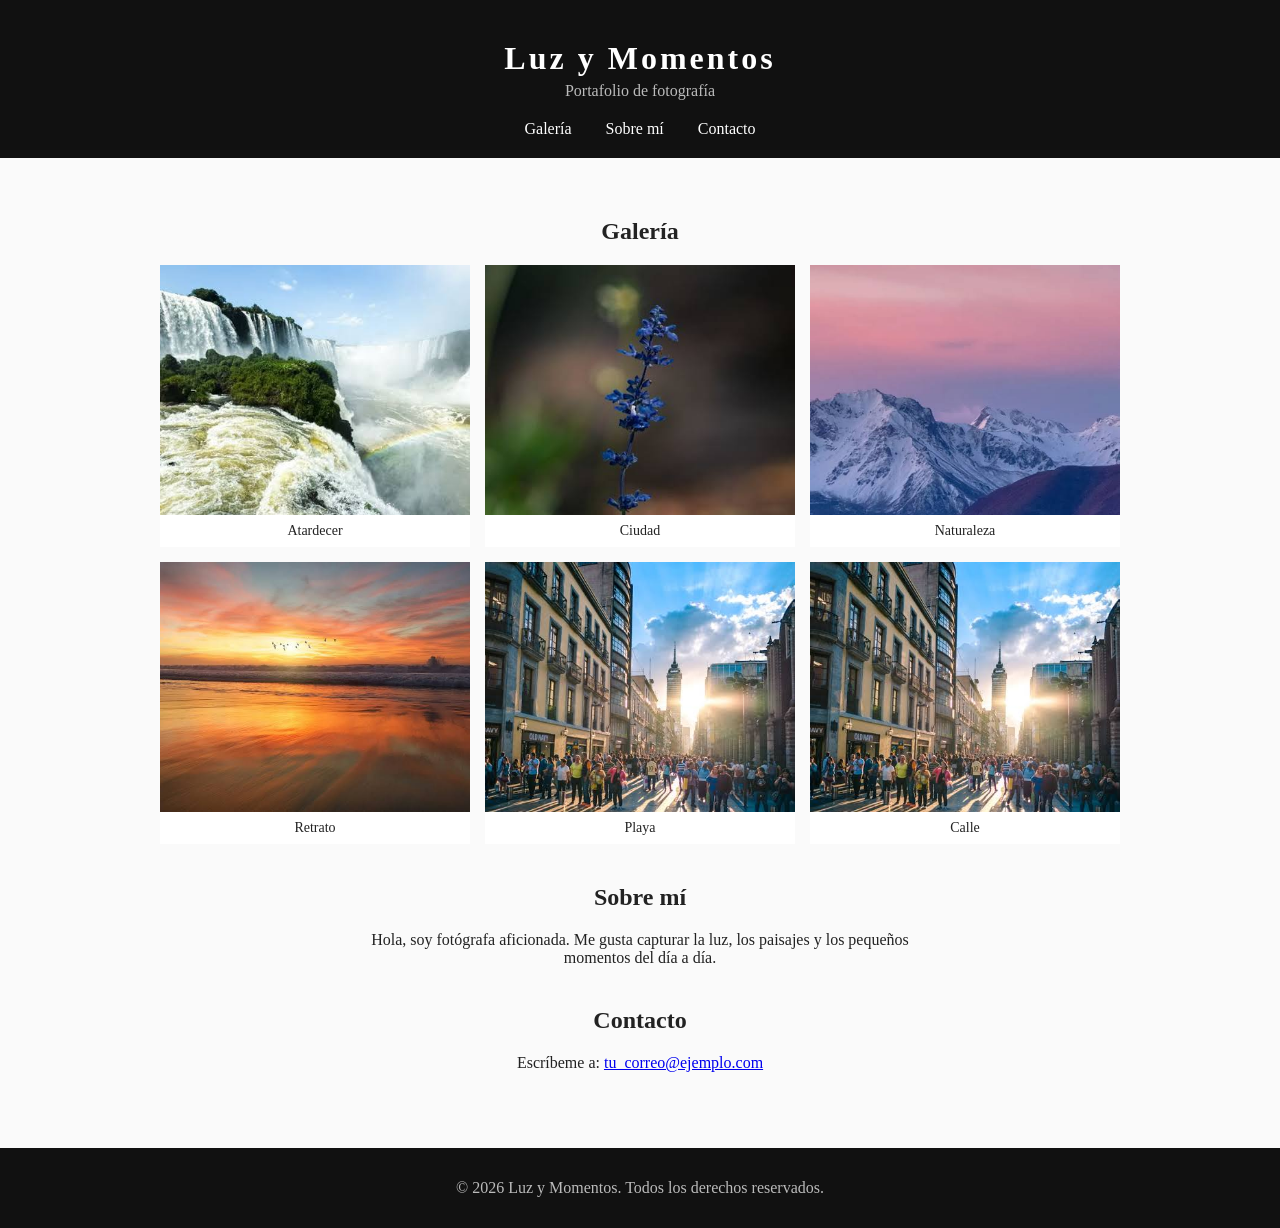
==== portafolio-fotografia/index.html @ 12e8d95d "Primer commit: portafolio de fotografía con HTML y CSS" ====
<!DOCTYPE html>
<html lang="es">
<head>
  <meta charset="UTF-8">
  <meta name="viewport" content="width=device-width, initial-scale=1.0">
  <title>Portafolio de Fotografía</title>
  <link rel="stylesheet" href="style.css">
</head>
<body>
  <header>
    <h1>Luz y Momentos</h1>
    <p>Portafolio de fotografía</p>
    <nav>
      <a href="#galeria">Galería</a>
      <a href="#sobre-mi">Sobre mí</a>
      <a href="#contacto">Contacto</a>
    </nav>
  </header>

  <main>
    <section id="galeria">
      <h2>Galería</h2>
      <div class="galeria">
        <figure>
          <img src="imagenes/img1.jpeg" alt="Fotografía 1">
          <figcaption>Atardecer</figcaption>
        </figure>
        <figure>
          <img src="imagenes/img2.jpeg" alt="Fotografía 2">
          <figcaption>Ciudad</figcaption>
        </figure>
        <figure>
          <img src="imagenes/img3.jpeg" alt="Fotografía 3">
          <figcaption>Naturaleza</figcaption>
        </figure>
        <figure>
          <img src="imagenes/img4.jpeg" alt="Fotografía 4">
          <figcaption>Retrato</figcaption>
        </figure>
        <figure>
          <img src="imagenes/img5.jpeg" alt="Fotografía 5">
          <figcaption>Playa</figcaption>
        </figure>
        <figure>
          <img src="imagenes/img6.jpeg" alt="Fotografía 6">
          <figcaption>Calle</figcaption>
        </figure>
      </div>
    </section>

    <section id="sobre-mi">
      <h2>Sobre mí</h2>
      <p>Hola, soy fotógrafa aficionada. Me gusta capturar la luz, los paisajes y los pequeños momentos del día a día.</p>
    </section>

    <section id="contacto">
      <h2>Contacto</h2>
      <p>Escríbeme a: <a href="mailto:tu_correo@ejemplo.com">tu_correo@ejemplo.com</a></p>
    </section>
  </main>

  <footer>
    <p>&copy; 2026 Luz y Momentos. Todos los derechos reservados.</p>
  </footer>
</body>
</html>
---- portafolio-fotografia/style.css ----
* {
  box-sizing: border-box;
}

body {
  font-family: Georgia, serif;
  margin: 0;
  background-color: #fafafa;
  color: #222;
}

header {
  background-color: #111;
  color: white;
  text-align: center;
  padding: 40px 20px 20px;
}

header h1 {
  margin: 0;
  letter-spacing: 3px;
}

header p {
  margin: 5px 0 20px;
  color: #bbb;
}

nav a {
  color: white;
  text-decoration: none;
  margin: 0 15px;
}

nav a:hover {
  color: #e0b36a;
}

main {
  max-width: 1000px;
  margin: 0 auto;
  padding: 20px;
}

h2 {
  text-align: center;
  margin-top: 40px;
}

.galeria {
  display: grid;
  grid-template-columns: repeat(auto-fit, minmax(280px, 1fr));
  gap: 15px;
}

figure {
  margin: 0;
  overflow: hidden;
  background-color: #ddd;
}

figure img {
  width: 100%;
  height: 250px;
  object-fit: cover;
  display: block;
  transition: transform 0.3s;
}

figure:hover img {
  transform: scale(1.05);
}

figcaption {
  text-align: center;
  padding: 8px;
  font-size: 14px;
  background-color: white;
}

#sobre-mi, #contacto {
  text-align: center;
  max-width: 600px;
  margin: 0 auto;
}

footer {
  text-align: center;
  background-color: #111;
  color: #bbb;
  padding: 15px;
  margin-top: 40px;
}
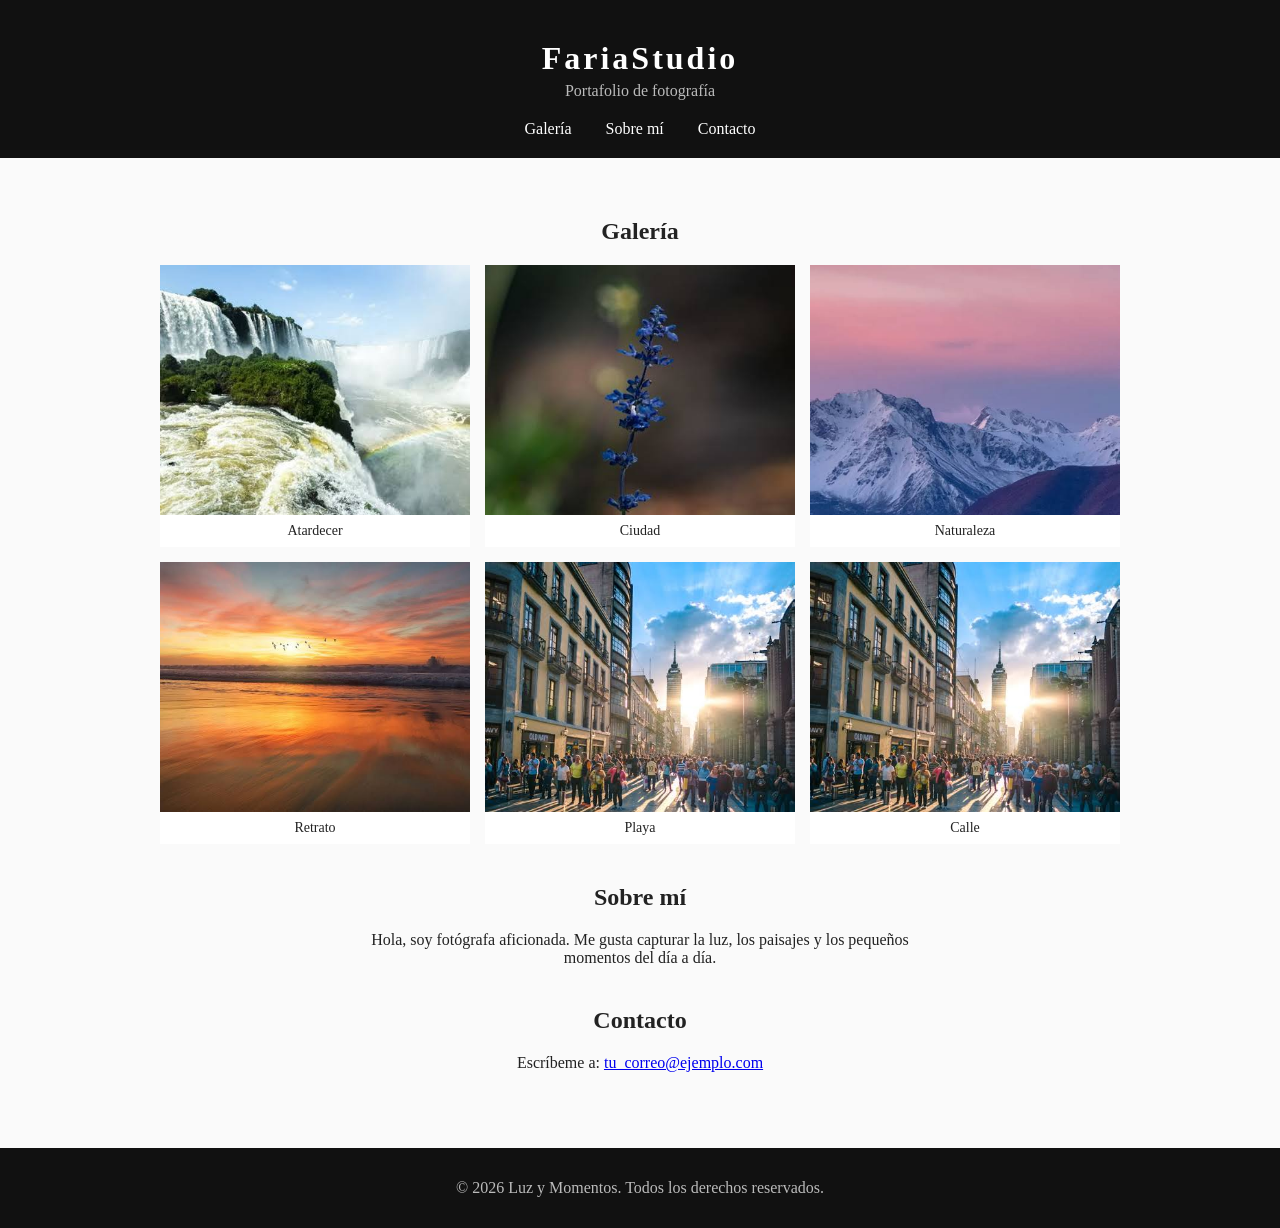
==== commit 2e7b155c: "Cambio el nombre del portafolio a FariaStudio" ====
--- a/portafolio-fotografia/index.html
+++ b/portafolio-fotografia/index.html
@@ -8,7 +8,7 @@
 </head>
 <body>
   <header>
-    <h1>Luz y Momentos</h1>
+    <h1>FariaStudio</h1>
     <p>Portafolio de fotografía</p>
     <nav>
       <a href="#galeria">Galería</a>
--- a/portafolio-fotografia/style.css
+++ b/portafolio-fotografia/style.css
@@ -33,7 +33,7 @@
 }
 
 nav a:hover {
-  color: #e0b36a;
+  color: #da6ae0;
 }
 
 main {
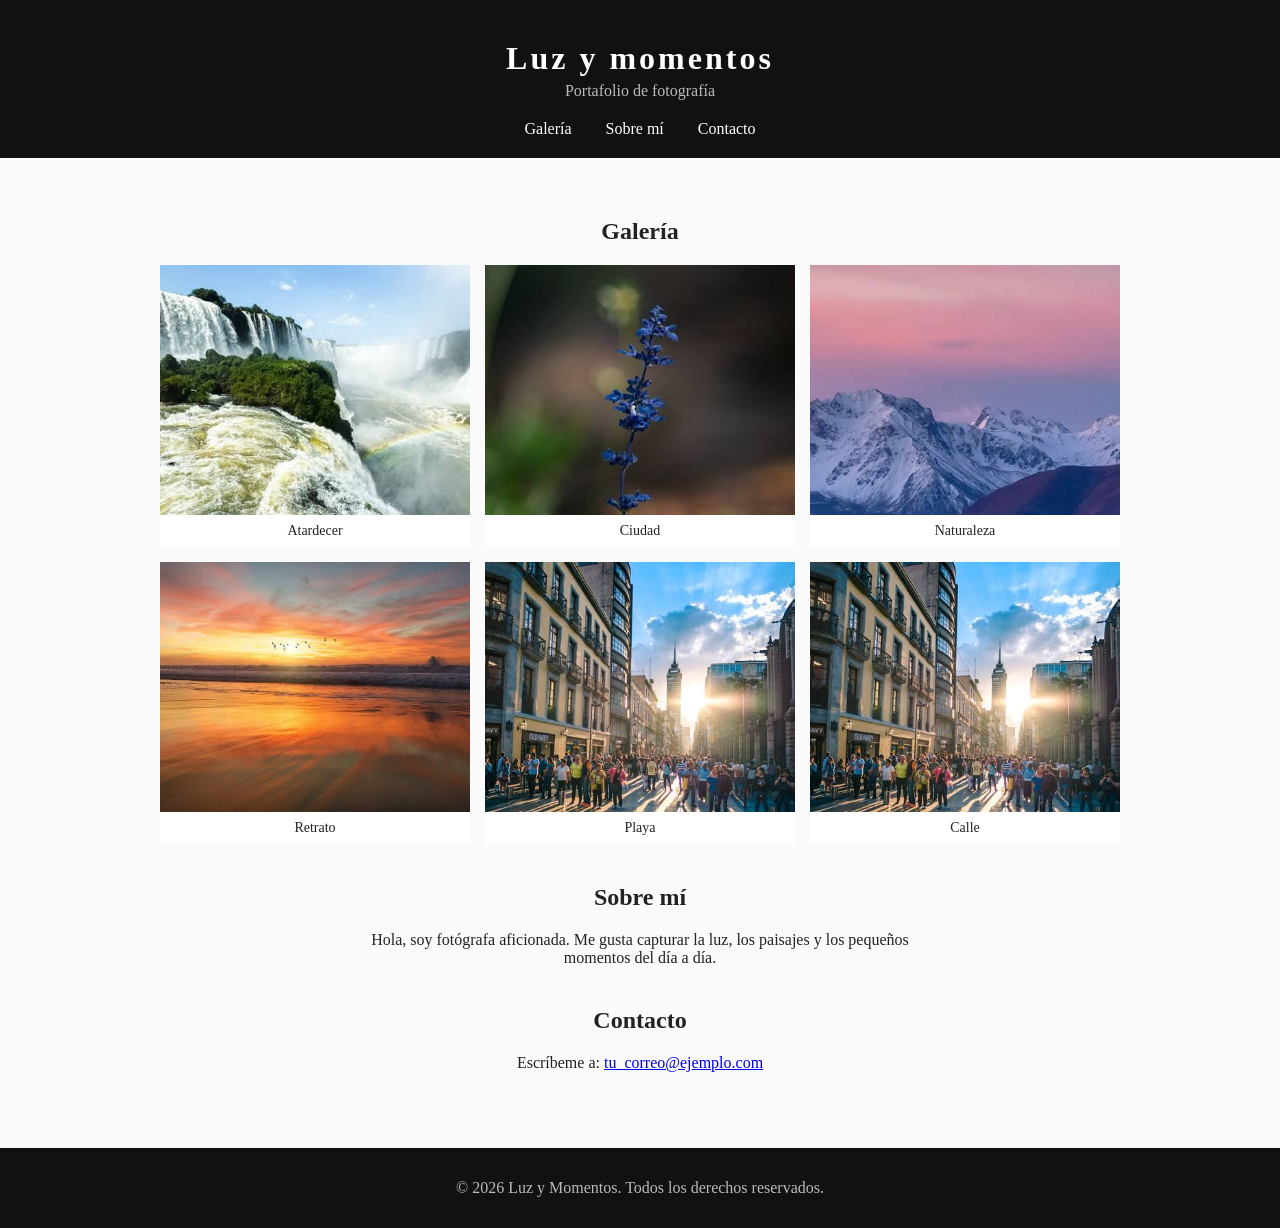
==== commit 65eb4931: "Cambio el nombre del portafolio a Luz y momentos" ====
--- a/portafolio-fotografia/index.html
+++ b/portafolio-fotografia/index.html
@@ -8,7 +8,7 @@
 </head>
 <body>
   <header>
-    <h1>FariaStudio</h1>
+    <h1>Luz y momentos</h1>
     <p>Portafolio de fotografía</p>
     <nav>
       <a href="#galeria">Galería</a>
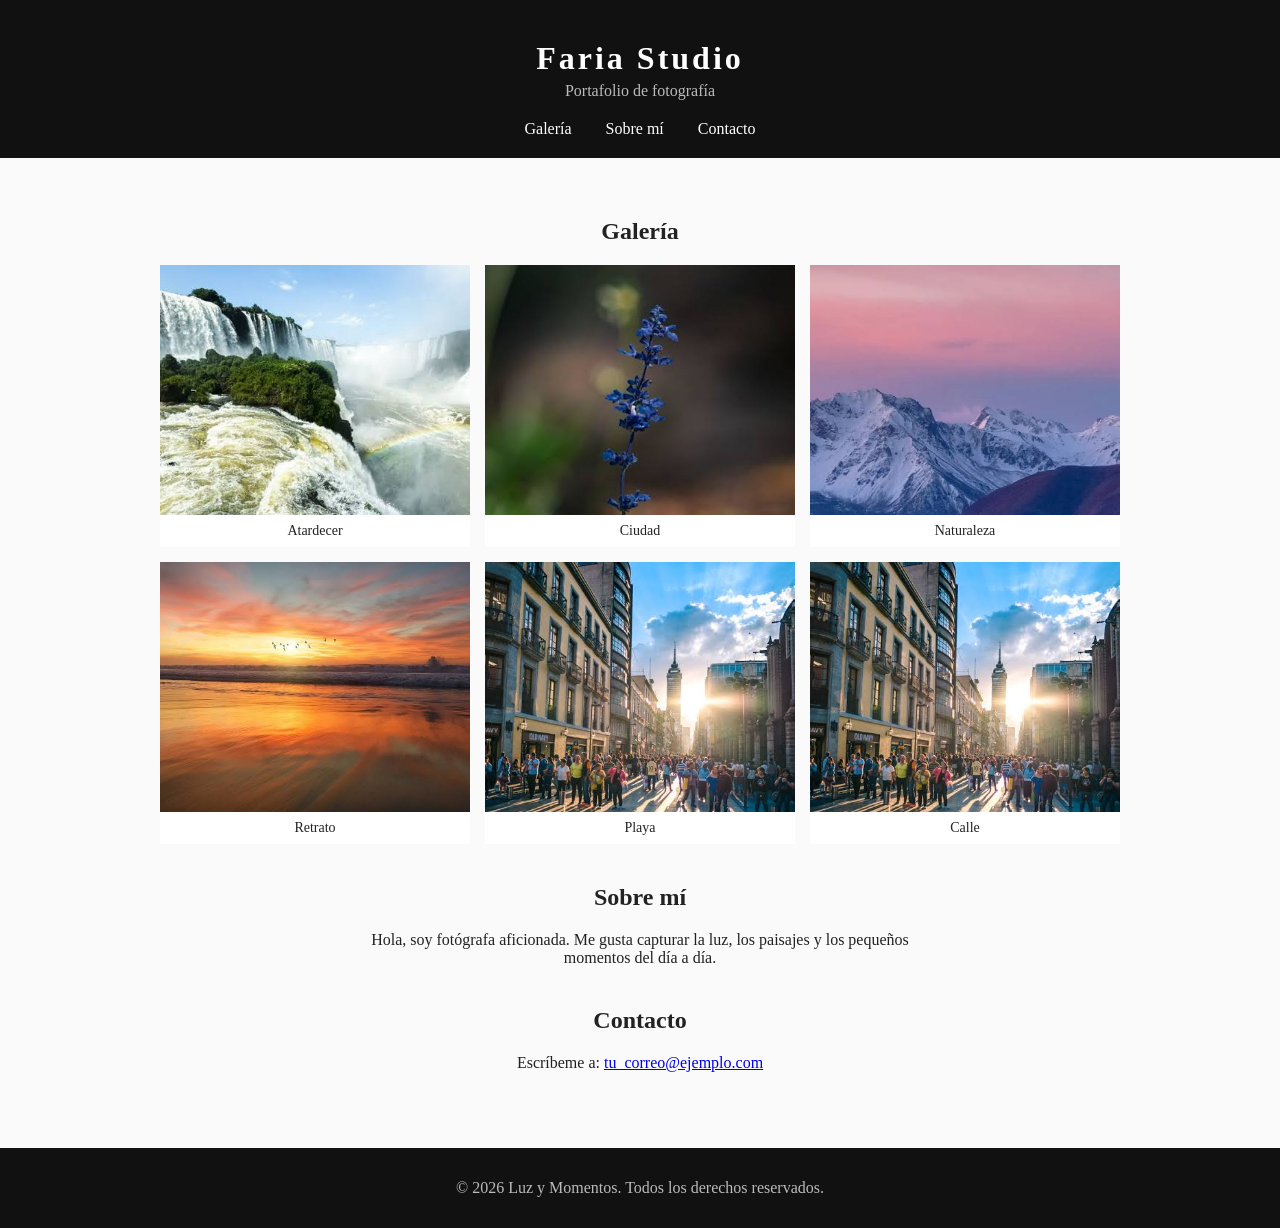
==== commit ec6959ef: "Cambio en el nombre del portafolio a Faria Studio" ====
--- a/portafolio-fotografia/index.html
+++ b/portafolio-fotografia/index.html
@@ -8,7 +8,7 @@
 </head>
 <body>
   <header>
-    <h1>Luz y momentos</h1>
+    <h1>Faria Studio</h1>
     <p>Portafolio de fotografía</p>
     <nav>
       <a href="#galeria">Galería</a>
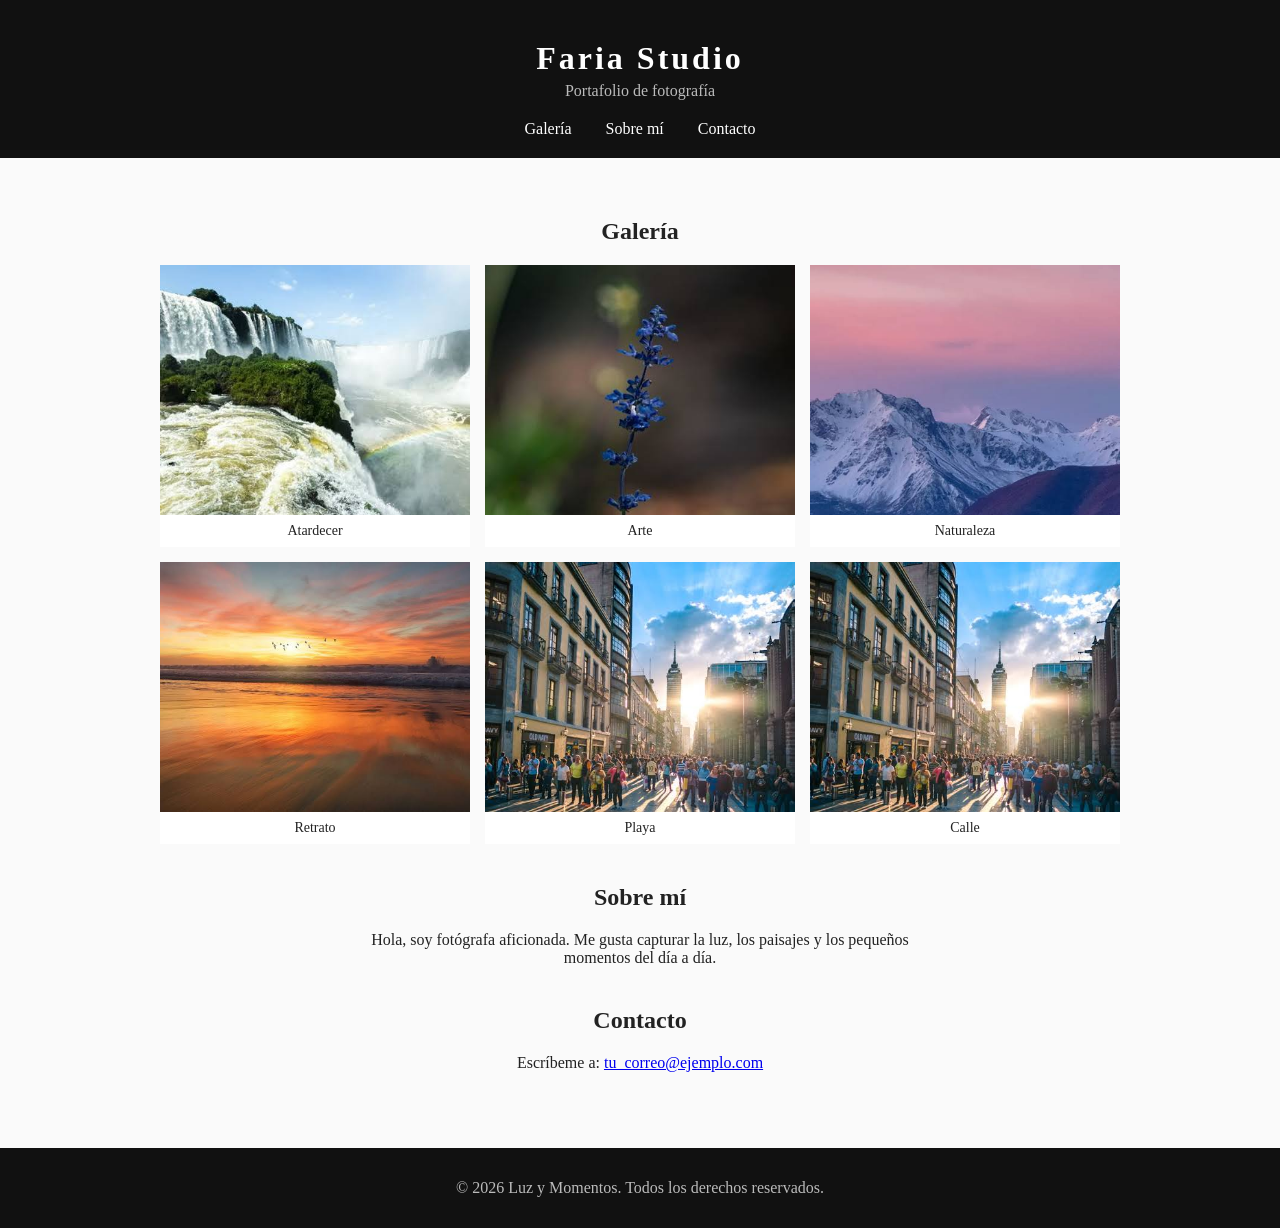
==== commit 5f1c3f71: "Cambio el nombre de la carpeta a Arte" ====
--- a/portafolio-fotografia/index.html
+++ b/portafolio-fotografia/index.html
@@ -27,7 +27,7 @@
         </figure>
         <figure>
           <img src="imagenes/img2.jpeg" alt="Fotografía 2">
-          <figcaption>Ciudad</figcaption>
+          <figcaption>Arte</figcaption>
         </figure>
         <figure>
           <img src="imagenes/img3.jpeg" alt="Fotografía 3">
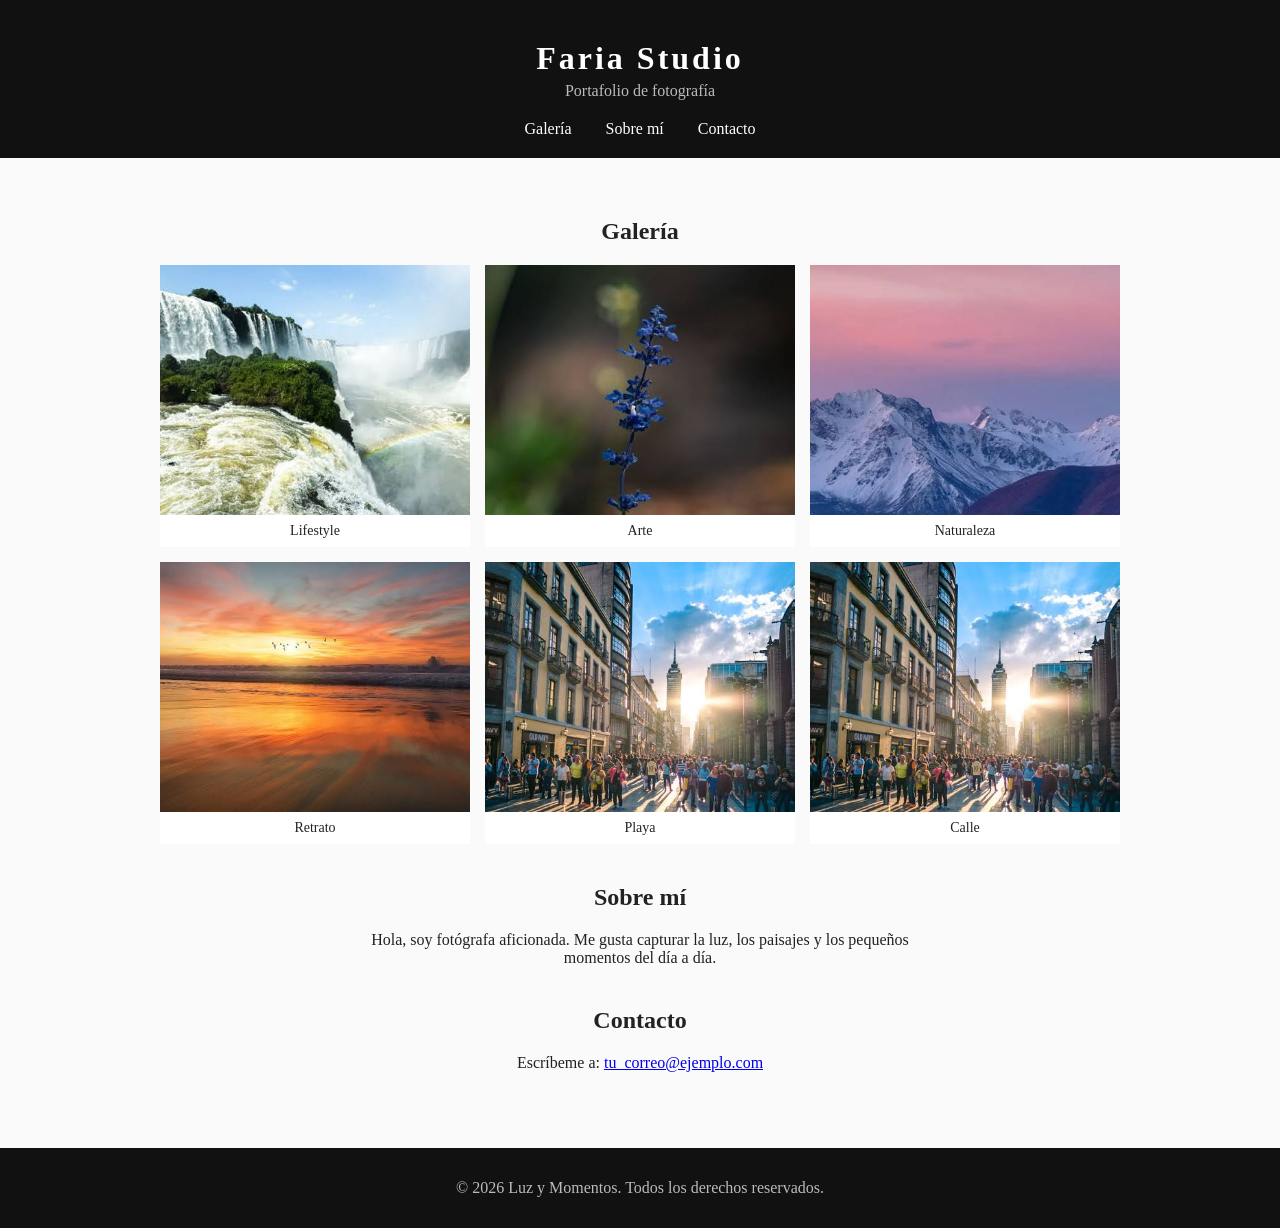
==== commit 0dfcfae7: "Cambio el nombre de la carpeta a Lifestyle" ====
--- a/portafolio-fotografia/index.html
+++ b/portafolio-fotografia/index.html
@@ -23,7 +23,7 @@
       <div class="galeria">
         <figure>
           <img src="imagenes/img1.jpeg" alt="Fotografía 1">
-          <figcaption>Atardecer</figcaption>
+          <figcaption>Lifestyle</figcaption>
         </figure>
         <figure>
           <img src="imagenes/img2.jpeg" alt="Fotografía 2">
